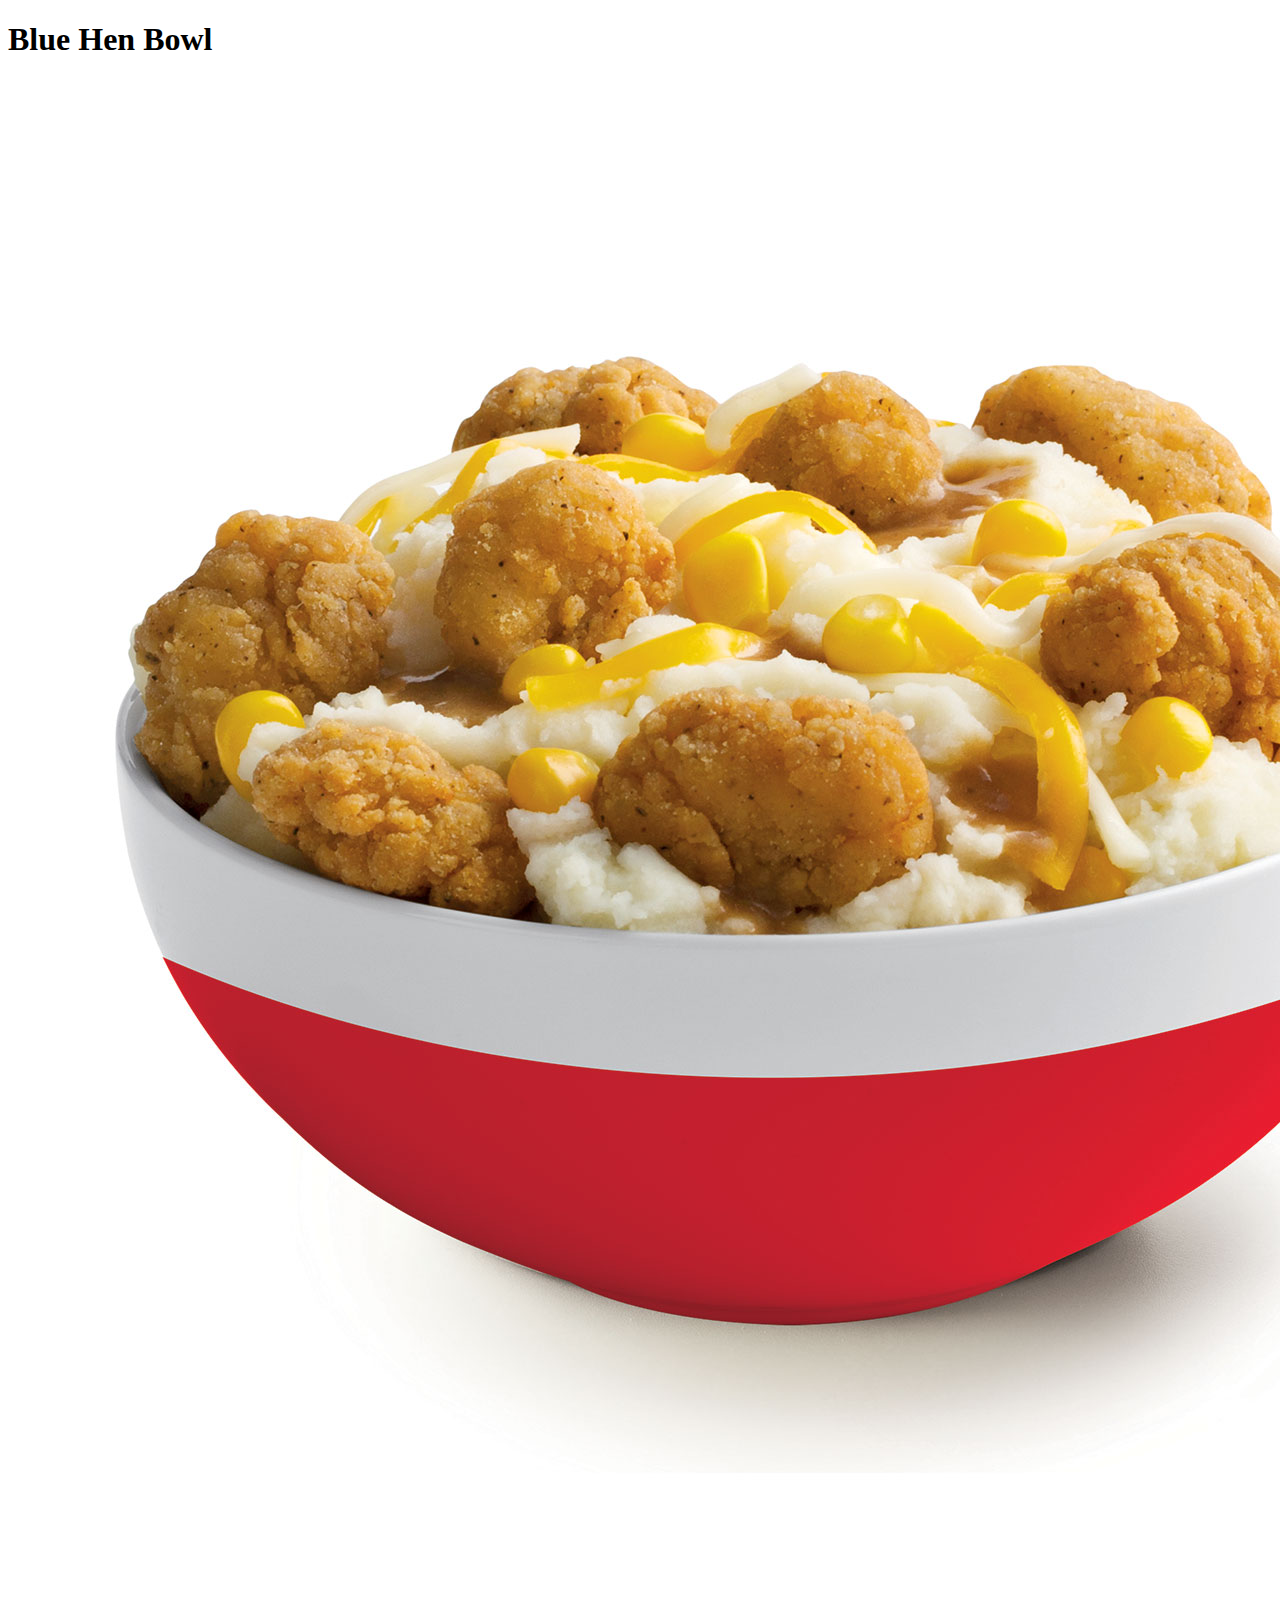
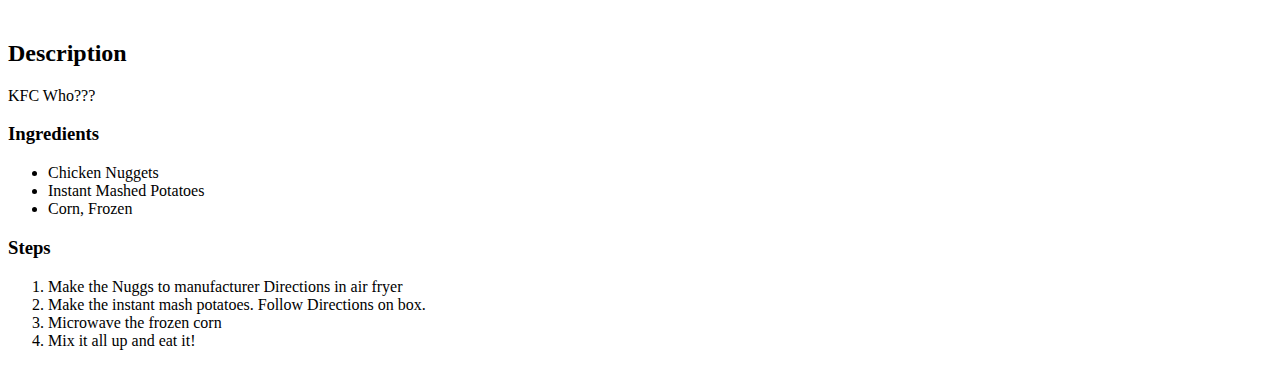
==== recipes/blue-hen-bowl.html @ 27de87bc "forgot to fix name" ====
<!DOCTYPE html>
<html lang="en">
<head>
    <meta charset="UTF-8">
    <title>Blue Hen Bowl</title>
</head>
<body>
    <h1>Blue Hen Bowl</h1>
    <img src="../images/blue-hen-bowl.jpg">
    <h2>Description</h2>
    <p>KFC Who???</p>
    <h3>Ingredients</h3>
    <ul>
        <li>Chicken Nuggets</li>
        <li>Instant Mashed Potatoes</li>
        <li>Corn, Frozen</li>
    </ul>
    <h3>Steps</h3>
    <ol>
        <li>Make the Nuggs to manufacturer Directions in air fryer </li>
        <li>Make the instant mash potatoes. Follow Directions on box.</li>
        <li>Microwave the frozen corn</li>
        <li>Mix it all up and eat it!</li>
    </ol>
</body>
</html>
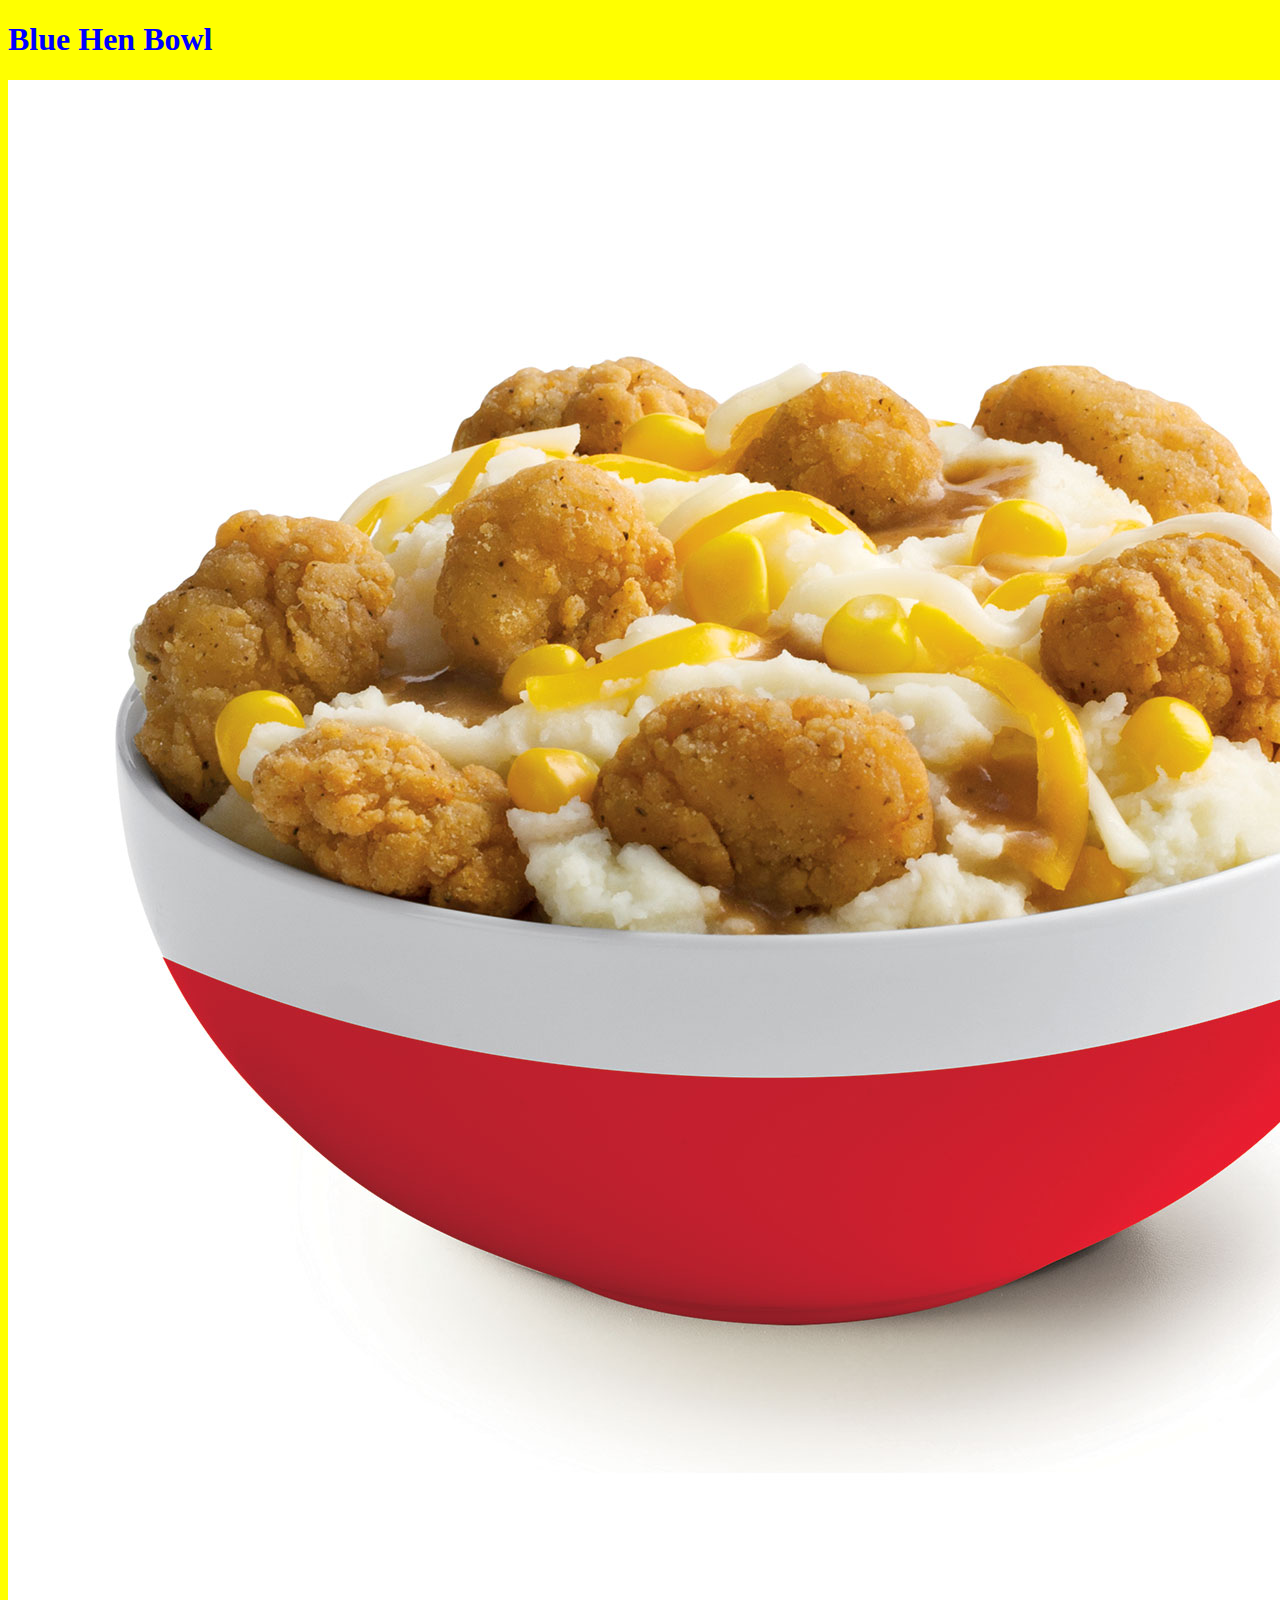
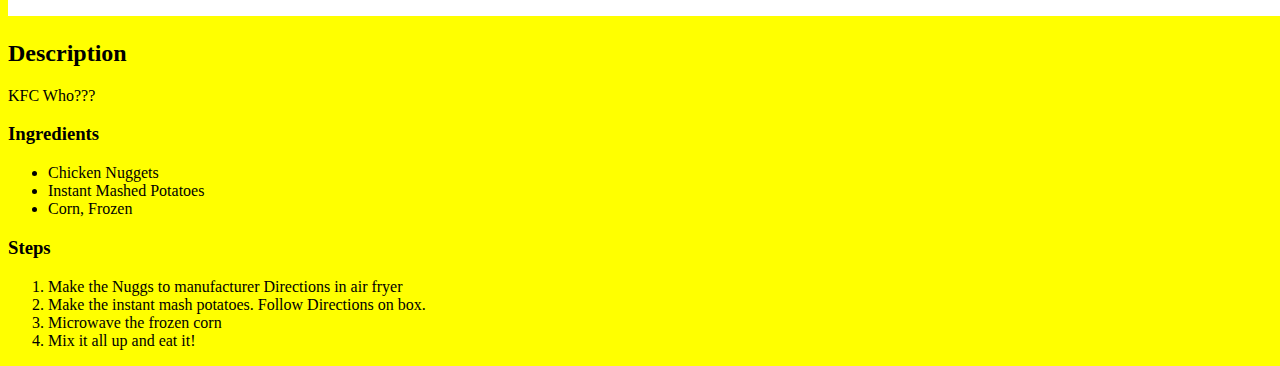
==== commit 8161d601: "changed header color and bg color" ====
--- a/recipes/blue-hen-bowl.html
+++ b/recipes/blue-hen-bowl.html
@@ -3,9 +3,10 @@
 <head>
     <meta charset="UTF-8">
     <title>Blue Hen Bowl</title>
+    <link rel="stylesheet" href="../style.css">
 </head>
 <body>
-    <h1>Blue Hen Bowl</h1>
+    <h1 class="header">Blue Hen Bowl</h1>
     <img src="../images/blue-hen-bowl.jpg">
     <h2>Description</h2>
     <p>KFC Who???</p>
--- a/style.css
+++ b/style.css
@@ -0,0 +1,6 @@
+.header{
+    color: blue;
+}
+body{
+    background-color: yellow;
+}